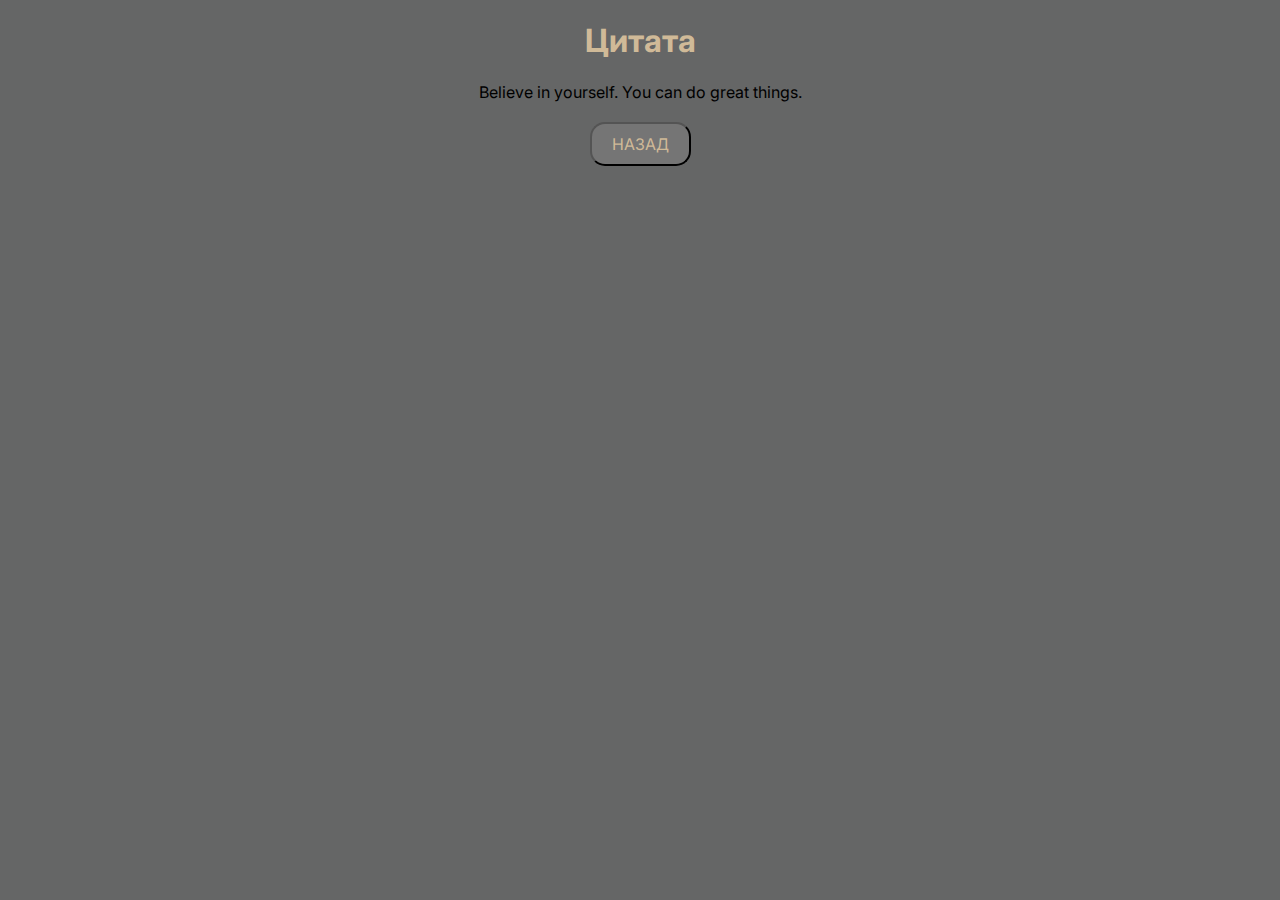
==== quote.html @ 852fa61a "Add files via upload" ====
<!DOCTYPE html>
<html lang="uk">
<head>
  <meta charset="UTF-8">
  <meta name="viewport" content="width=device-width, initial-scale=1.0">
  <link rel="stylesheet" href="css/quote.css">
  <link rel="preconnect" href="https://fonts.googleapis.com">
    <link rel="preconnect" href="https://fonts.gstatic.com" crossorigin>
    <link href="https://fonts.googleapis.com/css2?family=Inter&display=swap" rel="stylesheet">

  <title>Ryan Citata</title>
</head>
<body>
  <div id="container">
    <h1>Цитата</h1>
  </div>
  <div id="quote">
    <div id="kindness-display"></div>
  </div>
  <div id="btn">
    <button id="back-btn" onclick="navigateToMainPage()">НАЗАД</button>
  </div>

  <script src="js/quote.js"></script>
  <script>
    function navigateToMainPage() {
      window.location.href = "index.html";
    }
  </script>
</body>
</html>
---- css/quote.css ----
body {
	background-color: #656666;
	font-family: 'Inter', sans-serif;
	text-align: center;
}
h1 {
	text-align: center;
	color: #D0BA98;
}
#back-btn {
	font-family: 'Inter', sans-serif;
	font-size: 16px;
	padding: 10px 20px;
	cursor: pointer;
	background-color: #757575;
	color: #D0BA98;
	border-radius: 15px;
}
#quote{
	margin-top: 20px;
}
#btn{
	margin-top: 20px;
}
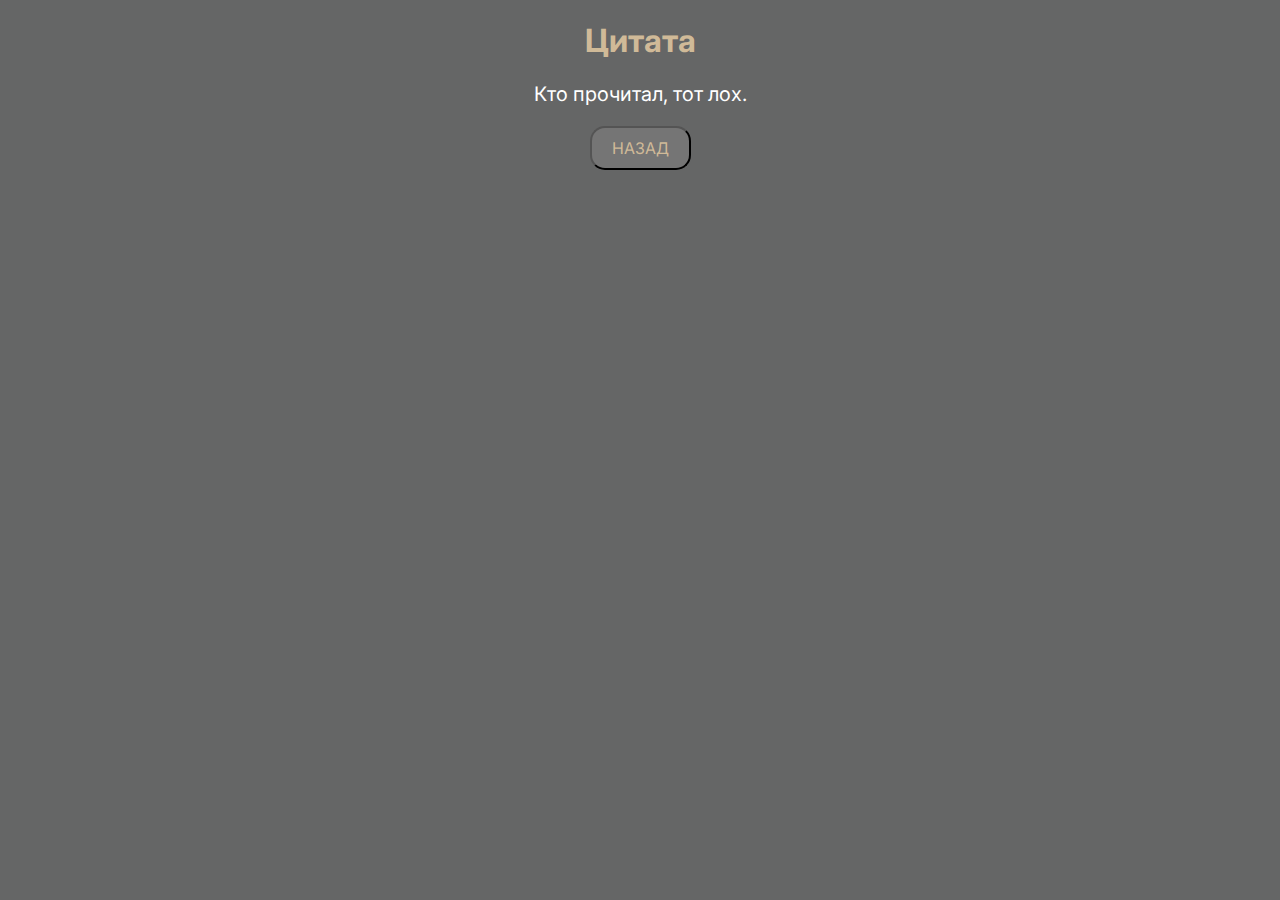
==== commit 153e43dc: "Add files via upload" ====
--- a/quote.html
+++ b/quote.html
@@ -8,7 +8,7 @@
     <link rel="preconnect" href="https://fonts.gstatic.com" crossorigin>
     <link href="https://fonts.googleapis.com/css2?family=Inter&display=swap" rel="stylesheet">
 
-  <title>Ryan Citata</title>
+  <title>Ryan QUOTSLING</title>
 </head>
 <body>
   <div id="container">
--- a/css/quote.css
+++ b/css/quote.css
@@ -16,9 +16,17 @@
 	color: #D0BA98;
 	border-radius: 15px;
 }
+#back-btn:hover {
+	color: #656666;
+	background-color: #D0BA98;
+}
 #quote{
 	margin-top: 20px;
 }
 #btn{
 	margin-top: 20px;
+}
+#kindness-display{
+	font-size: 20px;
+	color: white; 
 }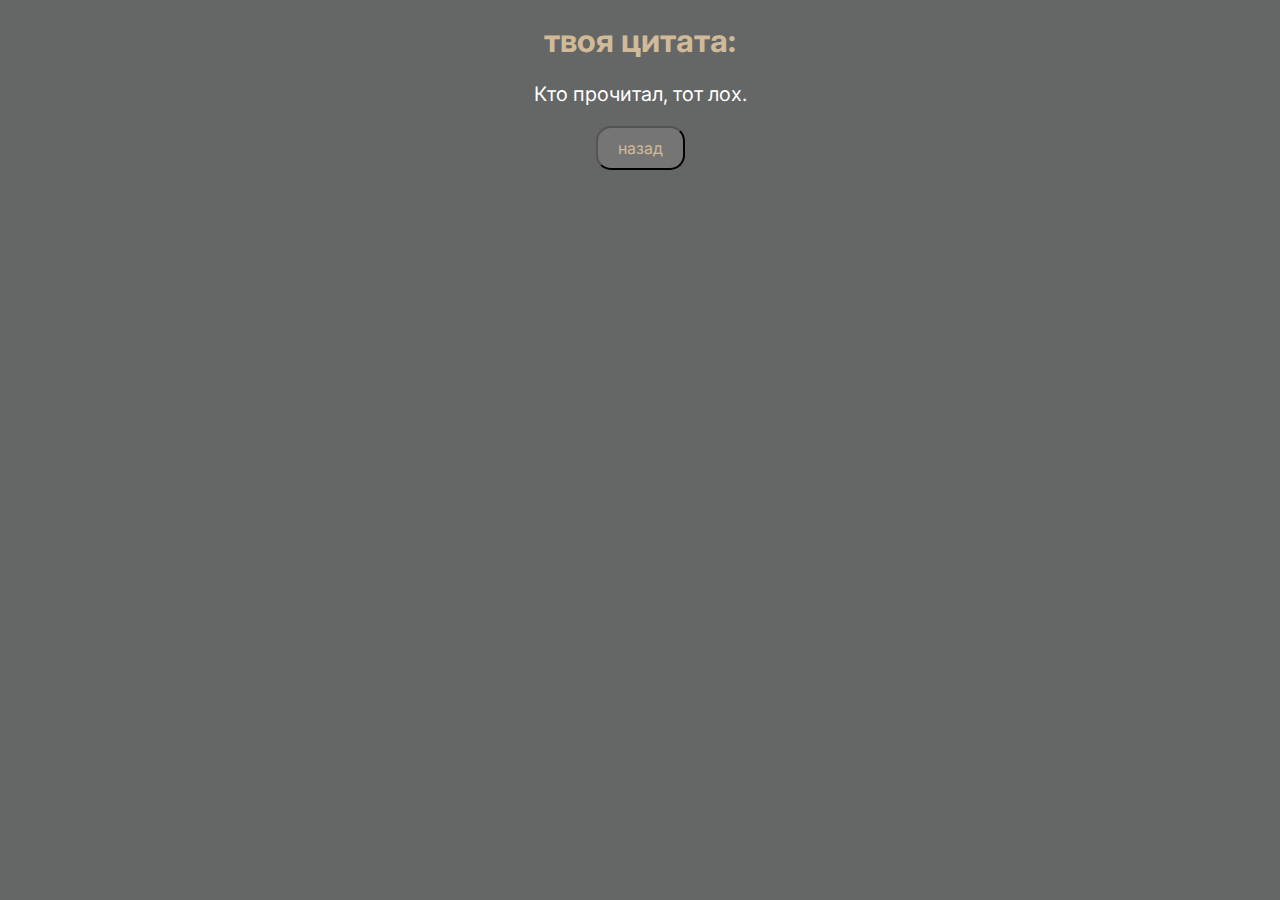
==== commit b310f16f: "Add files via upload" ====
--- a/quote.html
+++ b/quote.html
@@ -12,13 +12,13 @@
 </head>
 <body>
   <div id="container">
-    <h1>Цитата</h1>
+    <h1>твоя цитата:</h1>
   </div>
   <div id="quote">
     <div id="kindness-display"></div>
   </div>
   <div id="btn">
-    <button id="back-btn" onclick="navigateToMainPage()">НАЗАД</button>
+    <button id="back-btn" onclick="navigateToMainPage()">назад</button>
   </div>
 
   <script src="js/quote.js"></script>
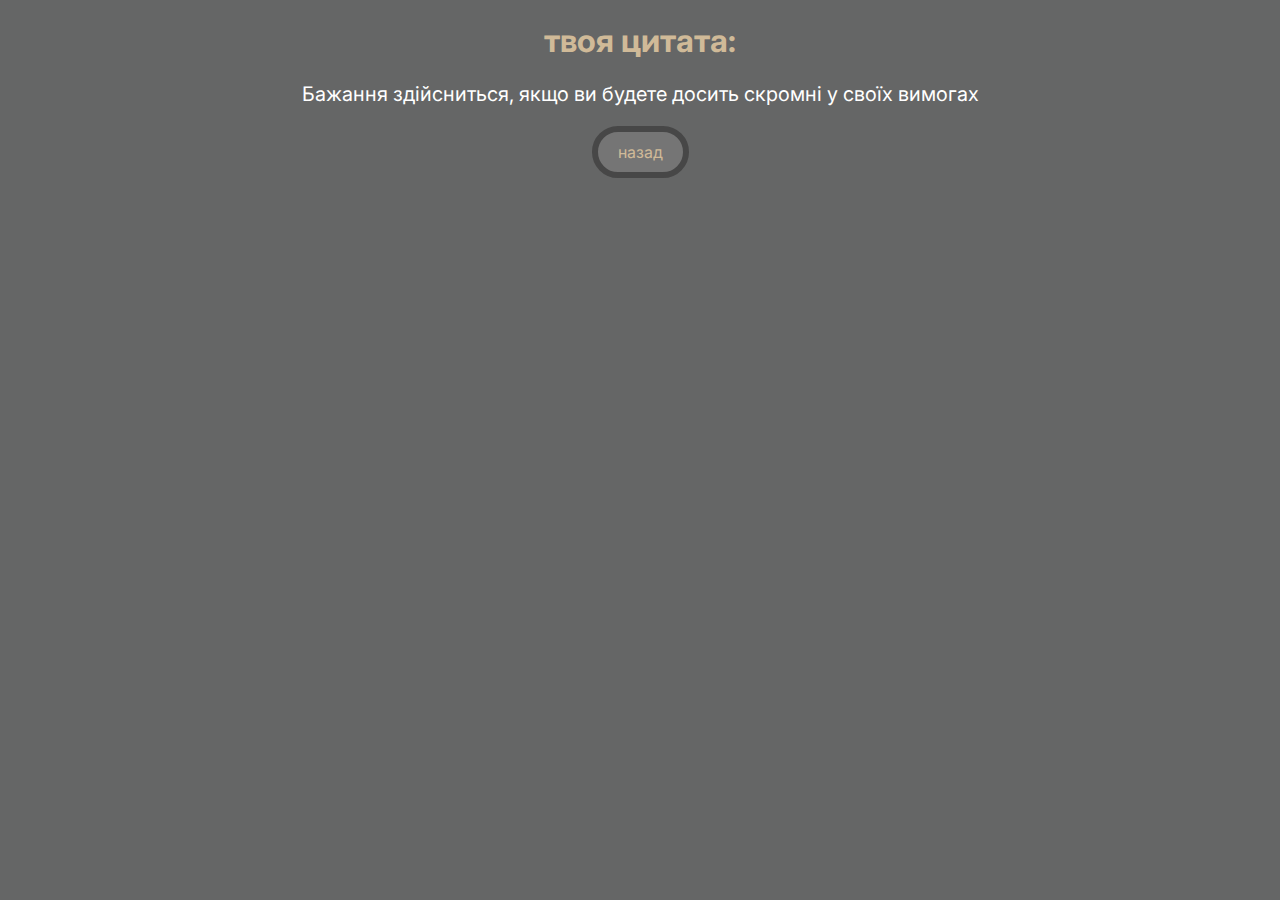
==== commit 5ae4262e: "Add files via upload" ====
--- a/quote.html
+++ b/quote.html
@@ -12,7 +12,7 @@
 </head>
 <body>
   <div id="container">
-    <h1>твоя цитата:</h1>
+    <h1 id="quote-title">твоя цитата:</h1>
   </div>
   <div id="quote">
     <div id="kindness-display"></div>
--- a/css/quote.css
+++ b/css/quote.css
@@ -14,7 +14,8 @@
 	cursor: pointer;
 	background-color: #757575;
 	color: #D0BA98;
-	border-radius: 15px;
+	border-radius: 5em;
+	border: 6px solid #474747;
 }
 #back-btn:hover {
 	color: #656666;
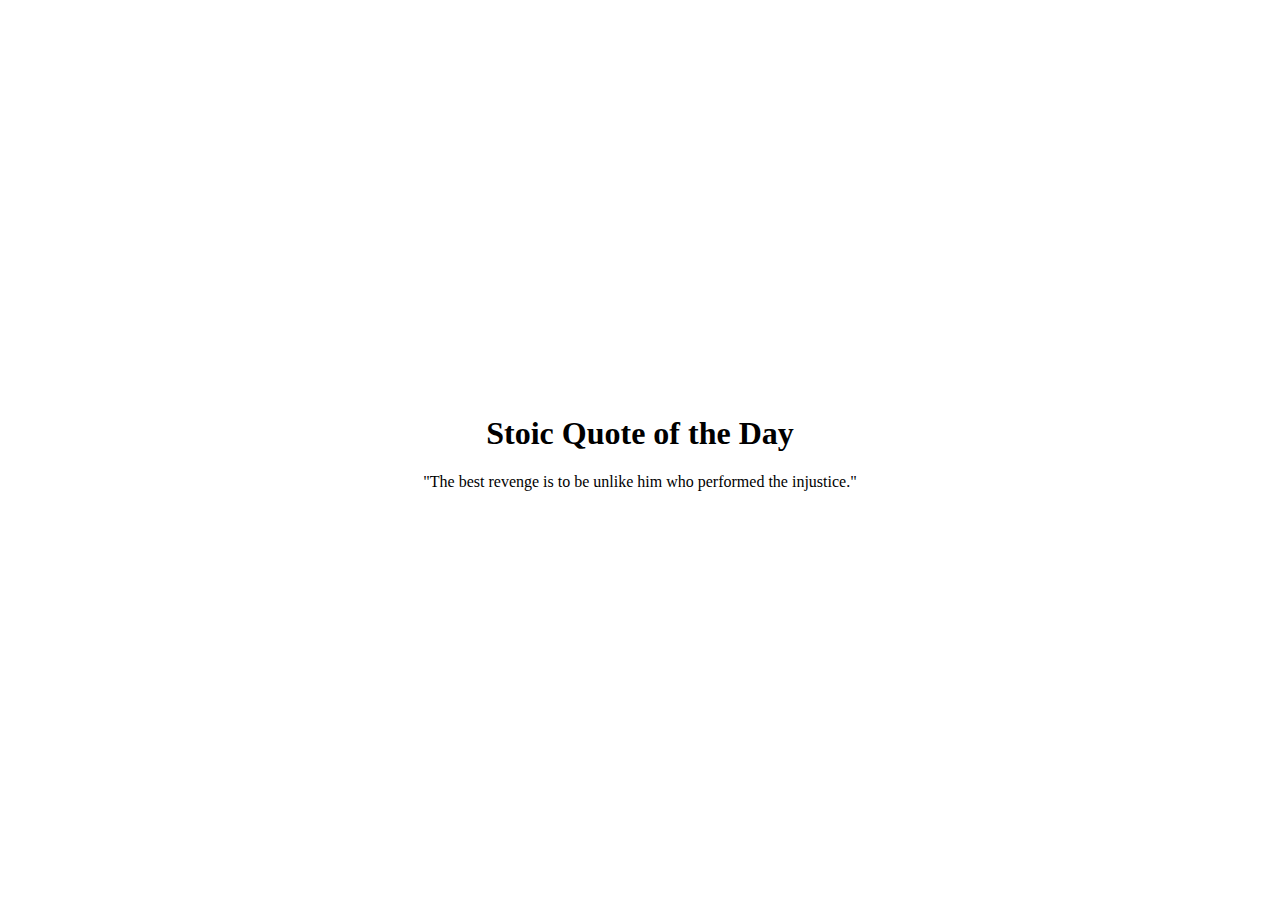
==== commit 2533aa24: "Add files via upload" ====
--- a/quote.html
+++ b/quote.html
@@ -1,31 +1,23 @@
 <!DOCTYPE html>
-<html lang="uk">
+<html lang="en">
 <head>
-  <meta charset="UTF-8">
-  <meta name="viewport" content="width=device-width, initial-scale=1.0">
-  <link rel="stylesheet" href="css/quote.css">
-  <link rel="preconnect" href="https://fonts.googleapis.com">
-    <link rel="preconnect" href="https://fonts.gstatic.com" crossorigin>
-    <link href="https://fonts.googleapis.com/css2?family=Inter&display=swap" rel="stylesheet">
-
-  <title>Ryan QUOTSLING</title>
+    <meta charset="UTF-8">
+    <meta http-equiv="X-UA-Compatible" content="IE=edge">
+    <meta name="viewport" content="width=device-width, initial-scale=1.0">
+    <link rel="stylesheet" href="css/quote.css">
+    <title>Stoic Quote of the Day</title>
 </head>
 <body>
-  <div id="container">
-    <h1 id="quote-title">твоя цитата:</h1>
-  </div>
-  <div id="quote">
-    <div id="kindness-display"></div>
-  </div>
-  <div id="btn">
-    <button id="back-btn" onclick="navigateToMainPage()">назад</button>
-  </div>
-
-  <script src="js/quote.js"></script>
-  <script>
-    function navigateToMainPage() {
-      window.location.href = "index.html";
-    }
-  </script>
+    <div class="container">
+        <h1>Stoic Quote of the Day</h1>
+        <p>"The best revenge is to be unlike him who performed the injustice."</p>
+    </div>
+    <script src="js/quote.js"></script>
+    <script>
+        // Redirect to index.html on page refresh
+        if (performance.navigation.type == 1) {
+            window.location.href = "index.html";
+        }
+    </script>
 </body>
-</html>+</html>
--- a/css/quote.css
+++ b/css/quote.css
@@ -1,33 +1,15 @@
 body {
-	background-color: #656666;
-	font-family: 'Inter', sans-serif;
-	text-align: center;
+    display: flex;
+    justify-content: center;
+    align-items: center;
+    height: 100vh;
+    margin: 0;
 }
-h1 {
-	text-align: center;
-	color: #D0BA98;
+
+.container {
+    text-align: center;
 }
-#back-btn {
-	font-family: 'Inter', sans-serif;
-	font-size: 16px;
-	padding: 10px 20px;
-	cursor: pointer;
-	background-color: #757575;
-	color: #D0BA98;
-	border-radius: 5em;
-	border: 6px solid #474747;
+
+button {
+    margin-top: 20px;
 }
-#back-btn:hover {
-	color: #656666;
-	background-color: #D0BA98;
-}
-#quote{
-	margin-top: 20px;
-}
-#btn{
-	margin-top: 20px;
-}
-#kindness-display{
-	font-size: 20px;
-	color: white; 
-}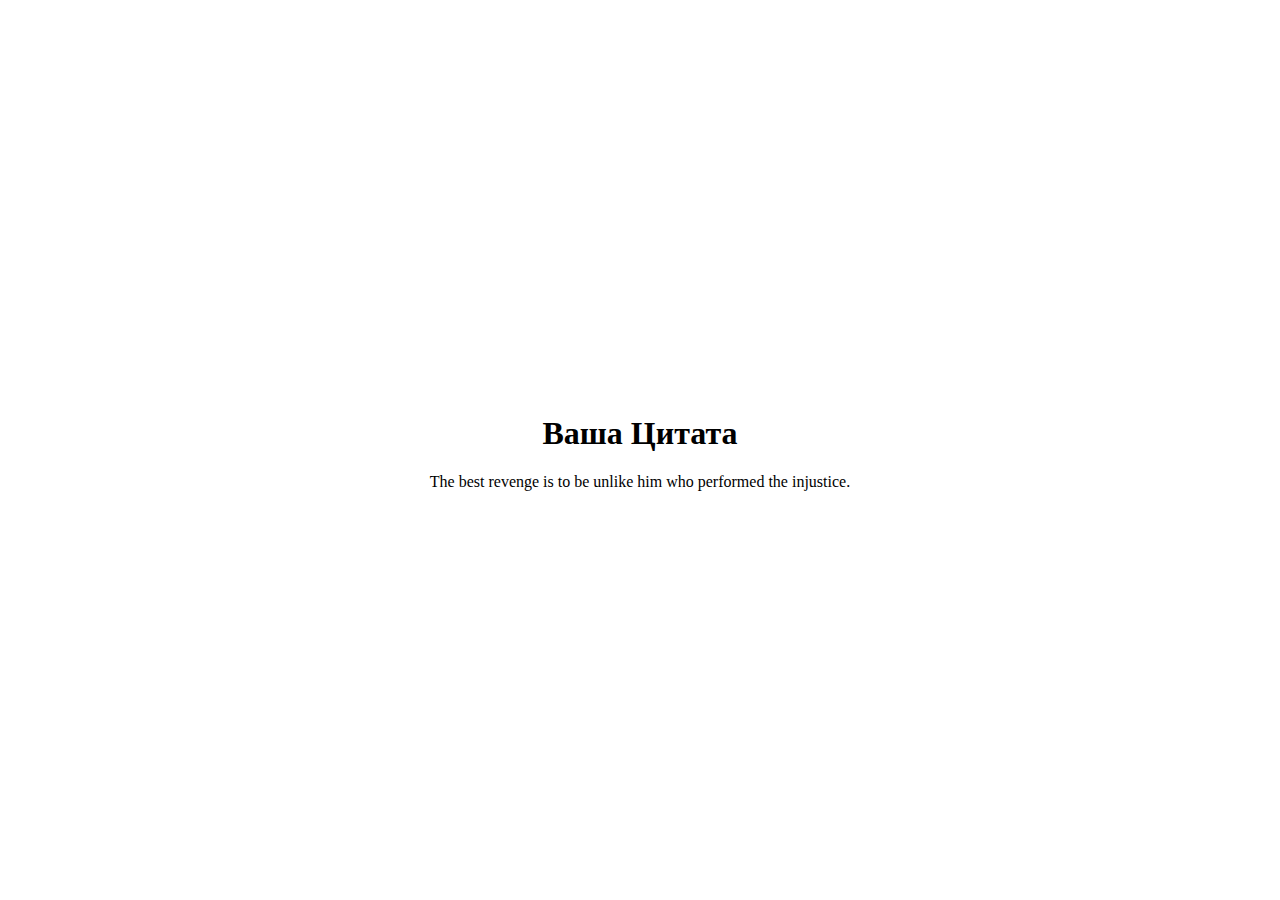
==== commit 3e3be92e: "Add files via upload" ====
--- a/quote.html
+++ b/quote.html
@@ -1,23 +1,17 @@
 <!DOCTYPE html>
-<html lang="en">
+<html lang="uk">
 <head>
     <meta charset="UTF-8">
     <meta http-equiv="X-UA-Compatible" content="IE=edge">
     <meta name="viewport" content="width=device-width, initial-scale=1.0">
     <link rel="stylesheet" href="css/quote.css">
-    <title>Stoic Quote of the Day</title>
+    <title>Quote</title>
 </head>
 <body>
     <div class="container">
-        <h1>Stoic Quote of the Day</h1>
-        <p>"The best revenge is to be unlike him who performed the injustice."</p>
+        <h1>Ваша Цитата</h1>
+        <p id="stoicQuote"></p>
     </div>
     <script src="js/quote.js"></script>
-    <script>
-        // Redirect to index.html on page refresh
-        if (performance.navigation.type == 1) {
-            window.location.href = "index.html";
-        }
-    </script>
 </body>
 </html>
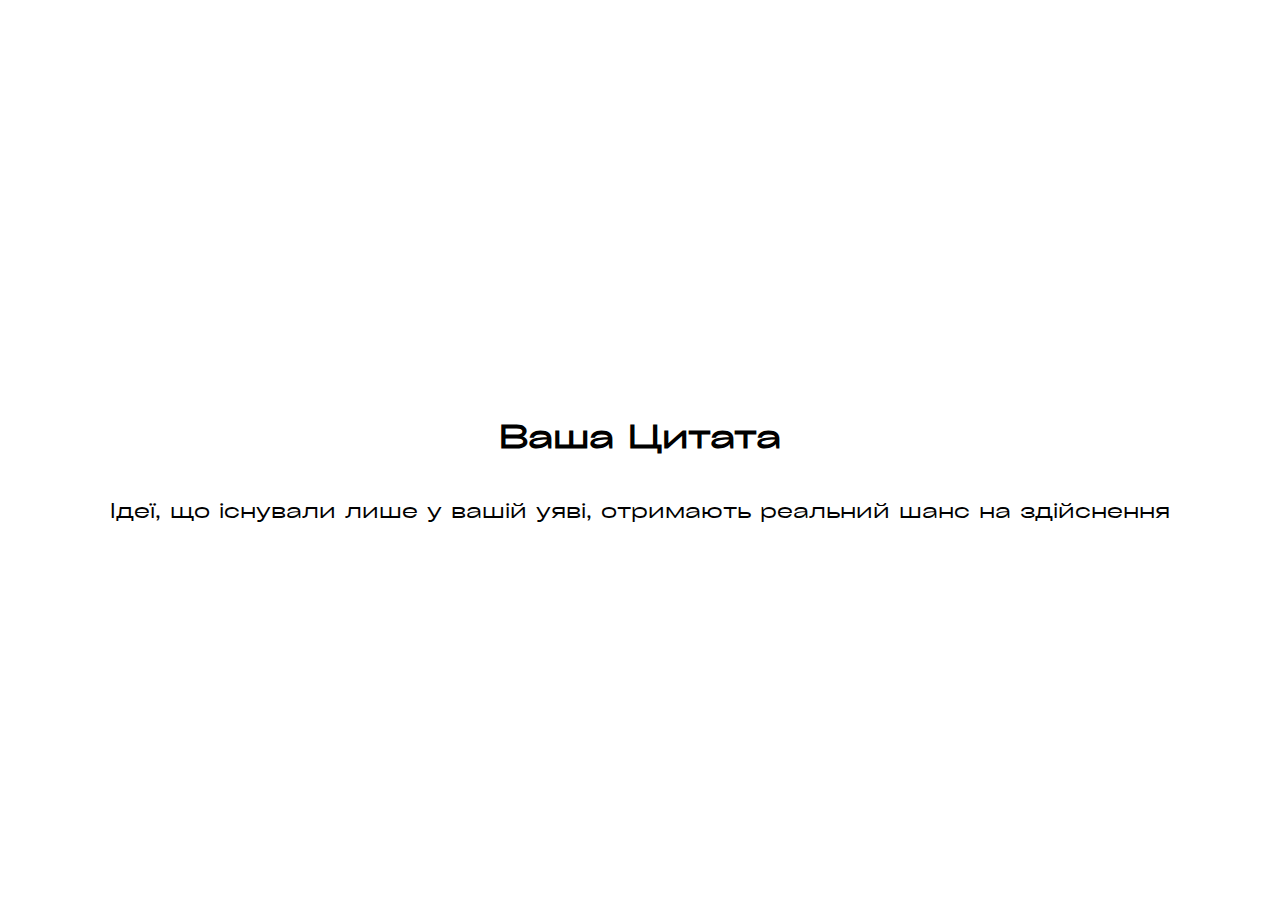
==== commit 76732d05: "Add files via upload" ====
--- a/quote.html
+++ b/quote.html
@@ -10,7 +10,9 @@
 <body>
     <div class="container">
         <h1>Ваша Цитата</h1>
-        <p id="stoicQuote"></p>
+    </div>
+    <div id="quote">
+        <div id="kindness-display"></div>
     </div>
     <script src="js/quote.js"></script>
 </body>
--- a/css/quote.css
+++ b/css/quote.css
@@ -1,15 +1,33 @@
+@font-face {
+    font-family: "Grotesk";
+    src: url('Grotesk.ttf') format('truetype');
+}
 body {
     display: flex;
+    height: 100vh;
+    text-align: center;
+    font-family: "Grotesk", sans-serif;
     justify-content: center;
     align-items: center;
-    height: 100vh;
-    margin: 0;
+    flex-direction: column;
 }
-
 .container {
     text-align: center;
 }
-
 button {
     margin-top: 20px;
+    font-family: "Grotesk", sans-serif;
+    border-radius: 3em;
+    font-size: 16px;
+    padding: 10px 20px;
 }
+h1 {
+    text-align: center;
+    font-family: "Grotesk", sans-serif;
+}
+#quote{
+	margin-top: 20px;
+}
+#kindness-display{
+	font-size: 20px;
+}
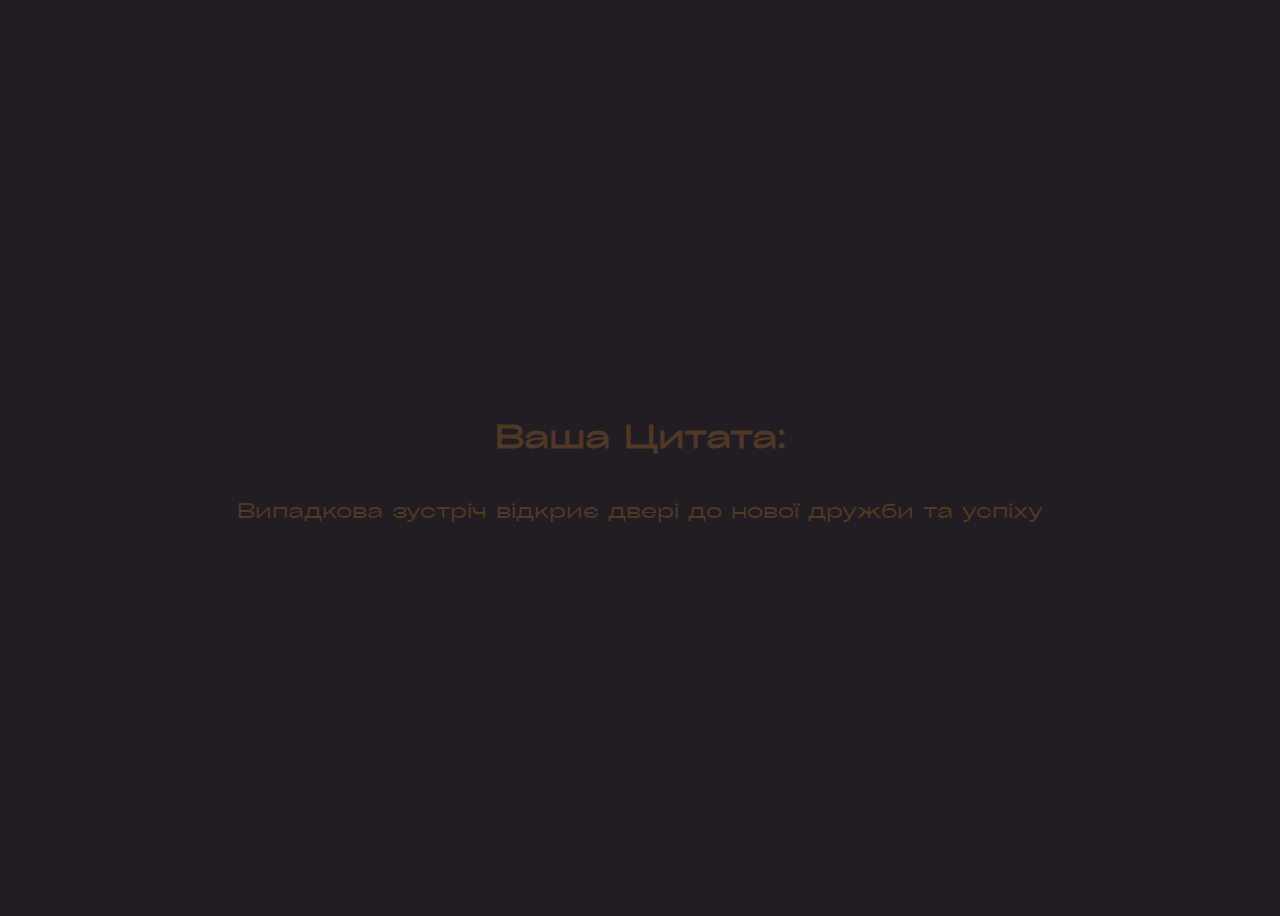
==== commit bb3a8626: "Add files via upload" ====
--- a/quote.html
+++ b/quote.html
@@ -9,7 +9,7 @@
 </head>
 <body>
     <div class="container">
-        <h1>Ваша Цитата</h1>
+        <h1>Ваша Цитата:</h1>
     </div>
     <div id="quote">
         <div id="kindness-display"></div>
--- a/css/quote.css
+++ b/css/quote.css
@@ -3,6 +3,7 @@
     src: url('Grotesk.ttf') format('truetype');
 }
 body {
+    background-color: #221D23;
     display: flex;
     height: 100vh;
     text-align: center;
@@ -15,6 +16,7 @@
     text-align: center;
 }
 button {
+    background-color: #2e2730;
     margin-top: 20px;
     font-family: "Grotesk", sans-serif;
     border-radius: 3em;
@@ -22,10 +24,12 @@
     padding: 10px 20px;
 }
 h1 {
+    color: #4F3824;
     text-align: center;
     font-family: "Grotesk", sans-serif;
 }
 #quote{
+    color: #4F3824;
 	margin-top: 20px;
 }
 #kindness-display{
